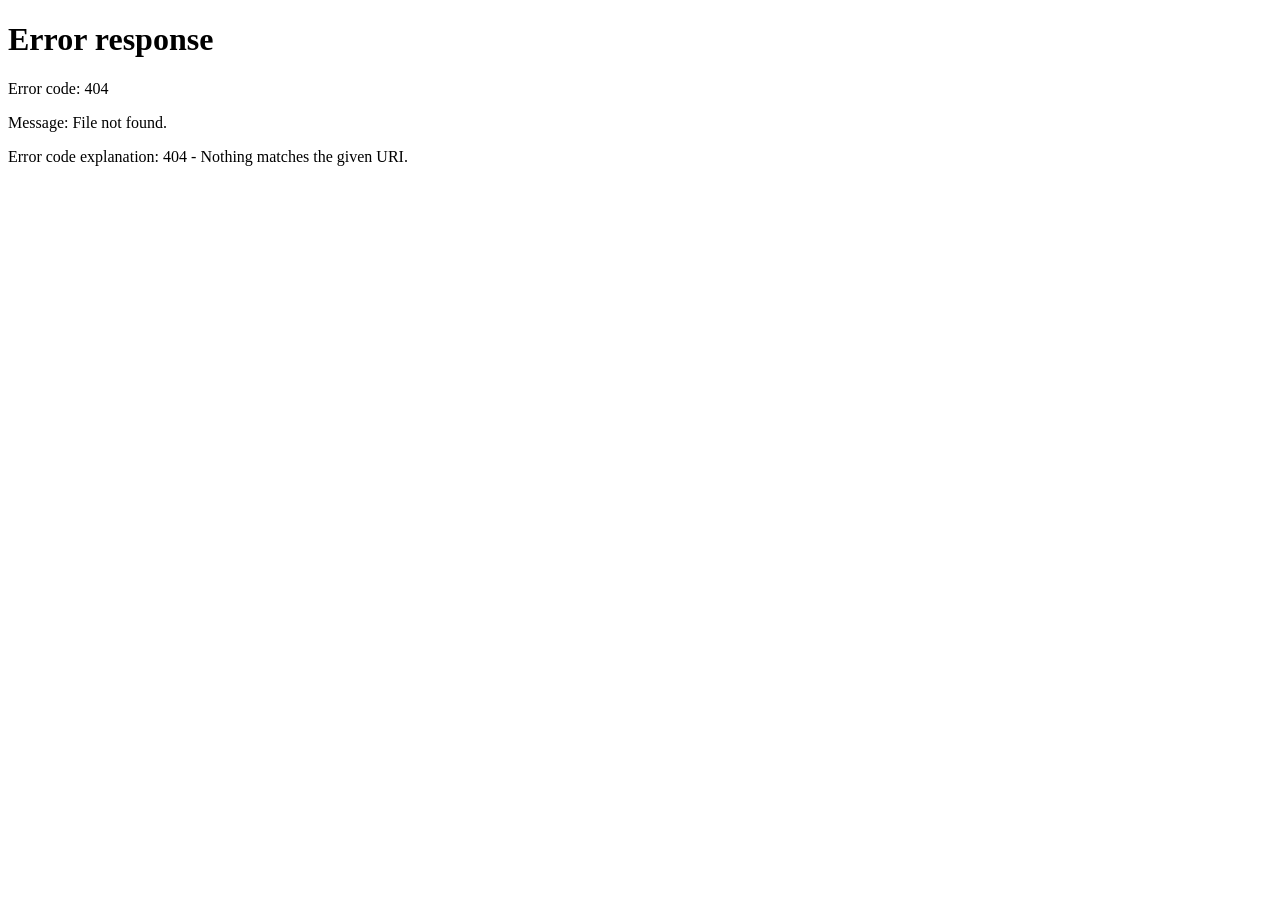
==== index.html @ 1ef697ba "Add files via upload" ====
<!DOCTYPE html> 
<html lang="en"> 
<head> 
<meta charset="UTF-8"> 
<meta name="viewport" content="width=device-width, initial-scale=1.0"> 
<title>Home - Personal Website</title> 
<link rel="stylesheet" href="sstyle.css">
<script>
// ADD LOGIN FIRST - Don't change others
// This checks if you are logged in before showing home page
if (localStorage.getItem('isLoggedIn') !== 'true') {
  window.location.href = 'Login.html';
}
</script>
</head> 
<body> 
<header> 
<h1>Welcome to My Personal Website</h1> 
</header> 
<nav> 
<ul> 
<li><a href="index.html">HOME</a></li> 
<li class="dropdown"> 
<a href="#" class="dropbtn">ABOUT</a> 
<div class="dropdown-content"> 
<a href="skills.html">Skills I'm Developing</a> 
<a href="goals.html">My Goals as a Student</a> 
<a href="funfacts.html">Fun Facts About Me</a> 
</div> 
</li> 
<li><a href="gallery.html">GALLERY</a></li> 
<li><a href="contact.html">CONTACT</a></li> 
<a href="javascript:void(0);" class="logout-button" onclick="confirmLogout()">LOG OUT</a> 
</ul> 
</nav> 
<div class="slider"> 
<div class="slides"> 
<div class="slide"> 
<img src="9.jpg" alt="Image 1"> 
<div class="text-overlay"><h1>Welcome to my Website!</h1></div> 
</div> 
<div class="slide"> 
<img src="4.jpg" alt="Image 2"> 
<div class="text-overlay"><h1>Getting to know me more.</h1></div> 
</div> 
<div class="slide"> 
<img src="Thailand.jpg" alt="Image 3"> 
<div class="text-overlay"><h1>Explore what I really love.</h1></div> 
</div> 
</div> 
</div> 
<section id="drop"> 
<h2>My Personal Website</h2> 
<p>Welcome to my little space on the internet! Come and discover my studies, my projects outside of class, and the things that give me motivation every day.</p> 
<div class="funfact-container"> 
<div class="funfact-card"> 
<div class="funfact-inner"> 
<div class="funfact-front"><p>Life as a Student!</p></div> 
<div class="funfact-back"><p>Being an IT student isn't easy, but every lesson, every bug I fix, and every project I finish makes it all worth it!</p></div> 
</div> 
</div> 
<div class="funfact-card"> 
<div class="funfact-inner"> 
<div class="funfact-front"><p>The After-Class Hustle!</p></div> 
<div class="funfact-back"><p>When the programming terminal closes, my sketchpad opens!</p></div> 
</div> 
</div> 
<div class="funfact-card"> 
<div class="funfact-inner"> 
<div class="funfact-front"><p>Art + Music Combo!</p></div> 
<div class="funfact-back"><p>I love drawing portraits while listening to my favorite songs.</p></div> 
</div> 
</div> 
<div class="funfact-card"> 
<div class="funfact-inner"> 
<div class="funfact-front"><p>What Inspires Me!</p></div> 
<div class="funfact-back"><p>My family inspires me the most, and the simple things I love like Thai series and drawing!</p></div> 
</div> 
</div> 
</div> 
</section> 
<div class="container"> 
<div class="image-section"> 
<img src="Mary.jpg" alt="Mary's Image"> 
</div> 
<div class="quote-section"> 
<h1>Hi, I'm Angel!</h1> 
<p>An IT student who loves designing cute, interactive websites. I love learning new tech and building projects with heart!</p> 
<blockquote>"Don't underistemate the power of complaining, it's part of my debbuging strategy."</blockquote> 
</div> 
</div> 
</div> 
<footer> 
<p>&copy; 2026 Mary Angel Dela Torre. All rights reserved.</p> 
</footer> 
<div class="footer-divider"></div> 
<script> 
const slides = document.querySelector('.slides'); 
let index = 0; 
function showNextSlide() { 
if(!slides) return; 
index = (index + 1) % 3; 
slides.style.transform = 'translateX(' + (-index * 100) + '%)'; 
} 
setInterval(showNextSlide, 3000); 
function confirmLogout() { 
if (confirm("Are you sure you want to log out?")) { 
localStorage.removeItem('isLoggedIn'); 
window.location.href = 'Login.html'; 
} 
} 
</script> 
</body> 
</html>
---- sstyle.css ----
* { box-sizing: border-box; image-rendering: pixelated; }
html { background: #a3d2ff; }
html, body { overflow-x: hidden; width: 100%; margin: 0; padding: 0; }
body { 
  font-family: 'Courier New', Courier, monospace; 
  font-weight: bold;
  font-size: 20px;
  background-color: #a3d2ff !important; 
  background-image: 
    radial-gradient(#5aa9ff 3px, transparent 3px),
    linear-gradient(90deg, rgba(255,255,255,0.4) 2px, transparent 2px) !important;
  background-size: 28px 28px, 28px 28px !important;
  padding-top: 115px; 
  color: #17365d;
  min-height: 100vh;
}
/* ===== ADD ONLY - SIMPLE ANIMATIONS - KEEP YOUR ORIGINAL ===== */

@keyframes bouncy {
  0%,100% { transform: translateY(0); }
  50% { transform: translateY(-4px); }
}
@keyframes wiggle {
  0%,100% { transform: rotate(0deg); }
  25% { transform: rotate(-1deg); }
  75% { transform: rotate(1deg); }
}
@keyframes popIn {
  0% { transform: scale(0.92); opacity: 0; }
  100% { transform: scale(1); opacity: 1; }
}
@keyframes rainbowMove {
  0% { background-position: 0 0; }
  100% { background-position: 96px 0; }
}

/* Apply animations without changing your original styles */
body {
  animation: bgMove 15s linear infinite;
}
header {
  animation: popIn 0.5s ease-out;
}
#drop h2 {
  animation: floaty 2.5s ease-in-out infinite;
}
#drop p {
  animation: popIn 0.6s ease-out both;
}
section, .section2, .container, #contact, #skills, .funfacts-section {
  animation: popIn 0.5s ease-out both;
}
.funfact-card {
  animation: floaty 3s ease-in-out infinite;
}
.funfact-card:nth-child(2){ animation-delay: 0.3s; }
.funfact-card:nth-child(3){ animation-delay: 0.6s; }
.funfact-card:nth-child(4){ animation-delay: 0.9s; }
.goal-card {
  animation: popIn 0.5s ease-out both;
}
.goal-card:nth-child(2){ animation-delay: 0.1s; }
.goal-card:nth-child(3){ animation-delay: 0.2s; }
.goal-card:nth-child(4){ animation-delay: 0.3s; }
.image-section img {
  animation: floaty 3s ease-in-out infinite;
}
.text-overlay {
  animation: floaty 3s ease-in-out infinite;
}
.footer-divider {
  background-size: 200px 100%;
  animation: rainbowMove 2s linear infinite;
}
.see-more-button {
  animation: bouncy 2s ease-in-out infinite;
}

/* Hover effects - still simple */
nav ul li a:hover {
  animation: wiggle 0.3s ease;
}
.gallery-item:hover {
  transform: translate(-2px, -2px);
}


header { 
  background-color: #ffffff; 
  color: #17365d; 
  text-align: center; 
  position: fixed; top: 0; left: 0; width: 100%; height: 60px; 
  z-index: 1000; 
  display: flex; align-items: center; justify-content: center; 
  border-bottom: 4px solid #17365d;
  box-shadow: inset 0 -4px 0 #5aa9ff, 0 4px 0 #17365d;
} 
header h1 { font-size: 16px; margin: 0; letter-spacing: 1px; text-transform: uppercase; }

nav { 
  position: fixed; top: 60px; left: 0; width: 100%; height: 50px; 
  z-index: 999; 
  background-color: #5aa9ff; 
  display: flex; align-items: center; justify-content: space-between; 
  border-bottom: 4px solid #17365d;
} 
nav ul { list-style-type: none; padding: 0; margin: 0; display: flex; justify-content: center; flex: 1; } 
nav ul li { margin: 0 4px; } 
nav ul li a { 
  text-decoration: none; color: #17365d; 
  padding: 6px 14px; display: block; font-size: 18px; 
  background: #ffffff; 
  border: 3px solid #17365d;
  box-shadow: 3px 3px 0 #17365d;
  text-transform: uppercase;
} 
nav ul li a:hover { background-color: #ffeb3b; }
nav ul li:nth-child(2) a:hover{ background: #ff6b9d; color: #fff; }
nav ul li:nth-child(3) a:hover{ background: #7cff7c; }
nav ul li:nth-child(4) a:hover{ background: #ff9f43; }

.dropdown-content { display: none; position: absolute; background-color: #fffef0; min-width: 200px; z-index: 1; border: 3px solid #17365d; box-shadow: 5px 5px 0 #17365d; } 
.dropdown:hover .dropdown-content { display: block; } 
.dropdown-content a { color: #17365d; padding: 10px 14px; display: block; background: #fff; border-bottom: 2px dashed #a3c6ff; } 
.dropdown-content a:hover{ background: #a3d2ff !important; }

.logout-button { background-color: #ff6b6b; color: #fff; padding: 8px 14px; text-decoration: none; border: 3px solid #17365d; box-shadow: 3px 3px 0 #17365d; margin-right: 12px; font-size: 12px; } 
.logout-button:hover { background-color: #ff3838; } 

#drop { padding: 20px; text-align: center; } 
#drop h2 { background: #ffeb3b; display: inline-block; padding: 8px 20px; border: 3px solid #17365d; box-shadow: 4px 4px 0 #17365d; font-size: 18px; text-transform: uppercase; } 
#drop p { background: #ffffff; display: inline-block; padding: 8px 15px; border: 3px solid #17365d; box-shadow: 3px 3px 0 #17365d; } 

section, .section2 { padding: 25px; margin: 18px auto; width: 92%; max-width: 1100px; background-color: #ffffff; border: 4px solid #17365d; box-shadow: 6px 6px 0 #17365d; }

.see-more-container { text-align: center; margin-top: 20px; } 
.see-more-button { display: inline-block; padding: 10px 22px; background-color: #7cff7c; color: #17365d; text-decoration: none; border: 3px solid #17365d; box-shadow: 4px 4px 0 #17365d; font-size: 14px; } 
.see-more-button:hover { background-color: #4eff4e; } 

.footer-divider { height: 16px; background-image: repeating-linear-gradient(90deg, #5aa9ff 0 12px, #ffeb3b 12px 24px, #ff6b9d 24px 36px, #7cff7c 36px 48px); width: 100%; border-top: 3px solid #17365d; border-bottom: 3px solid #17365d; } 
footer { background-color: #ffffff; color: #17365d; text-align: center; padding: 15px; width: 100%; border-top: 4px solid #17365d; } 

.slider { width: 92%; max-width: 1100px; margin: 15px auto; position: relative; overflow: hidden; border: 4px solid #17365d; box-shadow: 6px 6px 0 #17365d; background: #000; } 
.slides { display: flex; transition: transform 0.5s ease; width: 100%; } 
.slide { position: relative; min-width: 100%; } 
.slides img { width: 100%; max-height: 380px; object-fit: cover; display: block; } 
.text-overlay { position: absolute; bottom: 15px; left: 50%; transform: translateX(-50%); color: #17365d; font-size: 20px; background: #ffffff; padding: 8px 18px; border: 3px solid #17365d; box-shadow: 4px 4px 0 #17365d; width: 80%; text-align: center; } 

#contact { display: flex; margin: 15px auto; padding: 25px; background-color: #ffffff; border: 4px solid #17365d; box-shadow: 6px 6px 0 #17365d; width: 92%; max-width: 1100px; } 
.contact-content { display: flex; gap: 20px; width: 100%; } 
.contact-form { width: 55%; display: flex; flex-direction: column; } 
.contact-form label { margin-bottom: 5px; color: #17365d; font-size: 14px; text-transform: uppercase; } 
.contact-form input, .contact-form textarea { margin-bottom: 12px; padding: 12px; border: 3px solid #17365d; width: 100%; background: #f7fbff; box-shadow: 3px 3px 0 #17365d; } 
.contact-form button { background-color: #5aa9ff; color: white; padding: 12px; border: 3px solid #17365d; cursor: pointer; box-shadow: 4px 4px 0 #17365d; } 
.contact-form button:hover{ background: #2878d0; } 
.contact-details { width: 45%; padding: 20px; background-color: #ffeb3b; border: 3px solid #17365d; box-shadow: 4px 4px 0 #17365d; } 

#gallery h2 { background: #7cff7c; display: inline-block; padding: 6px 18px; border: 3px solid #17365d; box-shadow: 3px 3px 0 #17365d; font-size: 14px; text-transform: uppercase; } 
.gallery { display: flex; flex-wrap: wrap; justify-content: center; gap: 18px; padding: 15px; } 
.gallery-item { width: 300px; background: #fff; padding: 8px; border: 3px solid #17365d; box-shadow: 5px 5px 0 #17365d; cursor: pointer; } 
.gallery img { width: 100%; height: 200px; object-fit: cover; border: 2px solid #17365d; } 

#skills { margin: 15px auto; padding: 25px; width: 92%; max-width: 1100px; background: #ffffff; border: 4px solid #17365d; box-shadow: 6px 6px 0 #17365d; } 
.tab { display: flex; flex-wrap: wrap; justify-content: center; gap: 8px; padding-bottom: 10px; border-bottom: 3px dashed #17365d; margin-bottom: 15px; } 
.tab button { background-color: #eaf2ff; border: 3px solid #17365d; cursor: pointer; padding: 8px 18px; font-size: 16px; color: #17365d; box-shadow: 3px 3px 0 #17365d; flex: 1; min-width: 140px; } 
.tab button.active { background-color: #ff6b9d; color: white; } 
.tabcontent { padding: 20px; border: 3px solid #17365d; background: #f7fbff; box-shadow: 4px 4px 0 #17365d; display: none; } 
.goal-grid { display: grid; grid-template-columns: repeat(2, 1fr); gap: 18px; padding: 15px; } 
.goal-card { padding: 20px; color: #17365d; border: 3px solid #17365d; box-shadow: 5px 5px 0 #17365d; } 
.goal-card:nth-child(1){ background: #ffeb3b; }
.goal-card:nth-child(2){ background: #a3d2ff; }
.goal-card:nth-child(3){ background: #7cff7c; }
.goal-card:nth-child(4){ background: #ff9f9f; }

.funfacts-section{ padding: 25px; margin: 15px auto; width: 92%; max-width: 1100px; background-color: #ffffff; border: 4px solid #17365d; box-shadow: 6px 6px 0 #17365d; } 
.funfact-container { display: flex; flex-wrap: wrap; gap: 18px; justify-content: center; padding: 15px; } 
.funfact-card { width: 280px; height: 180px; perspective: 1000px; } 
.funfact-inner { width: 100%; height: 100%; position: relative; transition: transform 0.6s; transform-style: preserve-3d; } 
.funfact-card:hover .funfact-inner { transform: rotateY(180deg); } 
.funfact-front, .funfact-back { position: absolute; width: 100%; height: 100%; backface-visibility: hidden; display: flex; align-items: center; justify-content: center; text-align: center; border: 3px solid #17365d; box-shadow: 4px 4px 0 #17365d; font-weight: bold; } 
.funfact-front { background-color: #a3d2ff; } 
.funfact-back { background-color: #ffeb3b; transform: rotateY(180deg); } 

.container { display: flex; flex-direction: row; align-items: center; gap: 25px; margin: 15px auto; padding: 25px; width: 92%; max-width: 1100px; background: #ffffff; border: 4px solid #17365d; box-shadow: 6px 6px 0 #17365d; } 
.image-section { width: 35%; display: flex; justify-content: center; flex-shrink: 0; } 
.image-section img { width: 100%; max-width: 250px; border: 4px solid #17365d; box-shadow: 5px 5px 0 #17365d; } 
.quote-section { width: 65%; flex: 1; } 
.quote-section blockquote { padding: 15px; border: 3px solid #17365d; text-align: center; background: #eaf2ff; box-shadow: 4px 4px 0 #17365d; } 

.lightbox { display: none; position: fixed; z-index: 2000; left: 0; top: 0; width: 100%; height: 100%; background: rgba(0,0,0,0.85); justify-content: center; align-items: center; } 
.lightbox.active { display: flex; } 
#lightboxImage { max-width: 90%; max-height: 80vh; border: 4px solid #fff; } 

@media screen and (max-width: 768px) and (orientation: portrait) { 
  body { padding-top: 105px; } 
  header h1 { font-size: 12px; }
  nav ul li a, .logout-button { padding: 6px 8px; font-size: 14px; } 
  section, .section2, #contact, #skills, .funfacts-section { width: 95%; padding: 15px; } 
  #contact, .contact-content { flex-direction: column; } 
  .contact-form, .contact-details { width: 100%; } 
  .goal-grid { grid-template-columns: 1fr; } 
  .slider { width: 95%; } 
  .slides img { height: 220px; } 
  .text-overlay { font-size: 3px; bottom: 8px; padding: 6px 12px; } 
  .container { flex-direction: column; text-align: center; } 
  .image-section, .quote-section { width: 100%; } 
  .image-section img { width: 200px; } 
}
@media screen and (orientation: landscape) { 
  .container { flex-direction: row; } 
  .image-section { width: 35%; } 
  .quote-section { width: 65%; text-align: left; } 
}
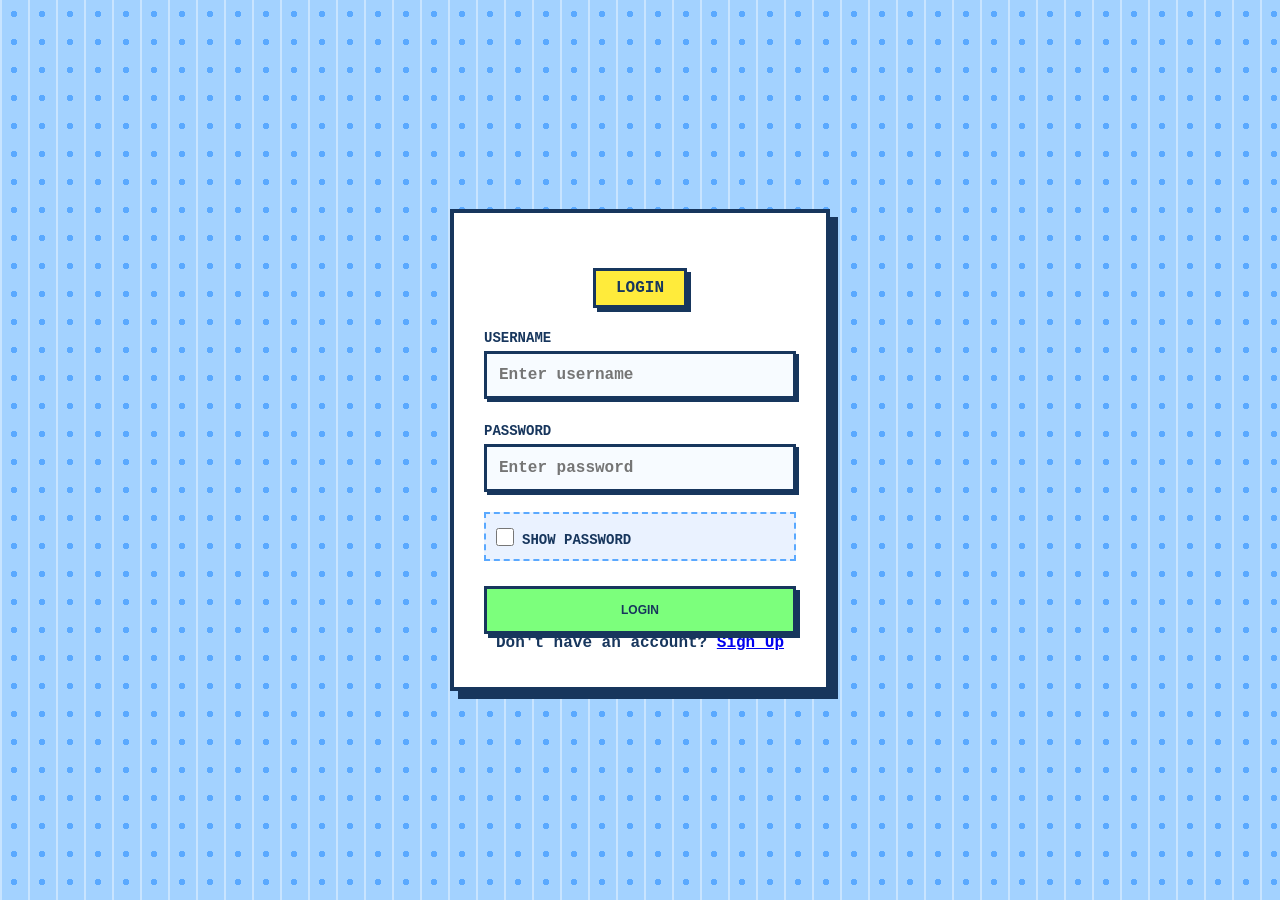
==== commit a375c6c0: "Fix redirect URL to use lowercase 'login.html'" ====
--- a/index.html
+++ b/index.html
@@ -9,7 +9,7 @@
 // ADD LOGIN FIRST - Don't change others
 // This checks if you are logged in before showing home page
 if (localStorage.getItem('isLoggedIn') !== 'true') {
-  window.location.href = 'Login.html';
+  window.location.href = 'login.html';
 }
 </script>
 </head> 
@@ -111,4 +111,4 @@
 } 
 </script> 
 </body> 
-</html>+</html>
